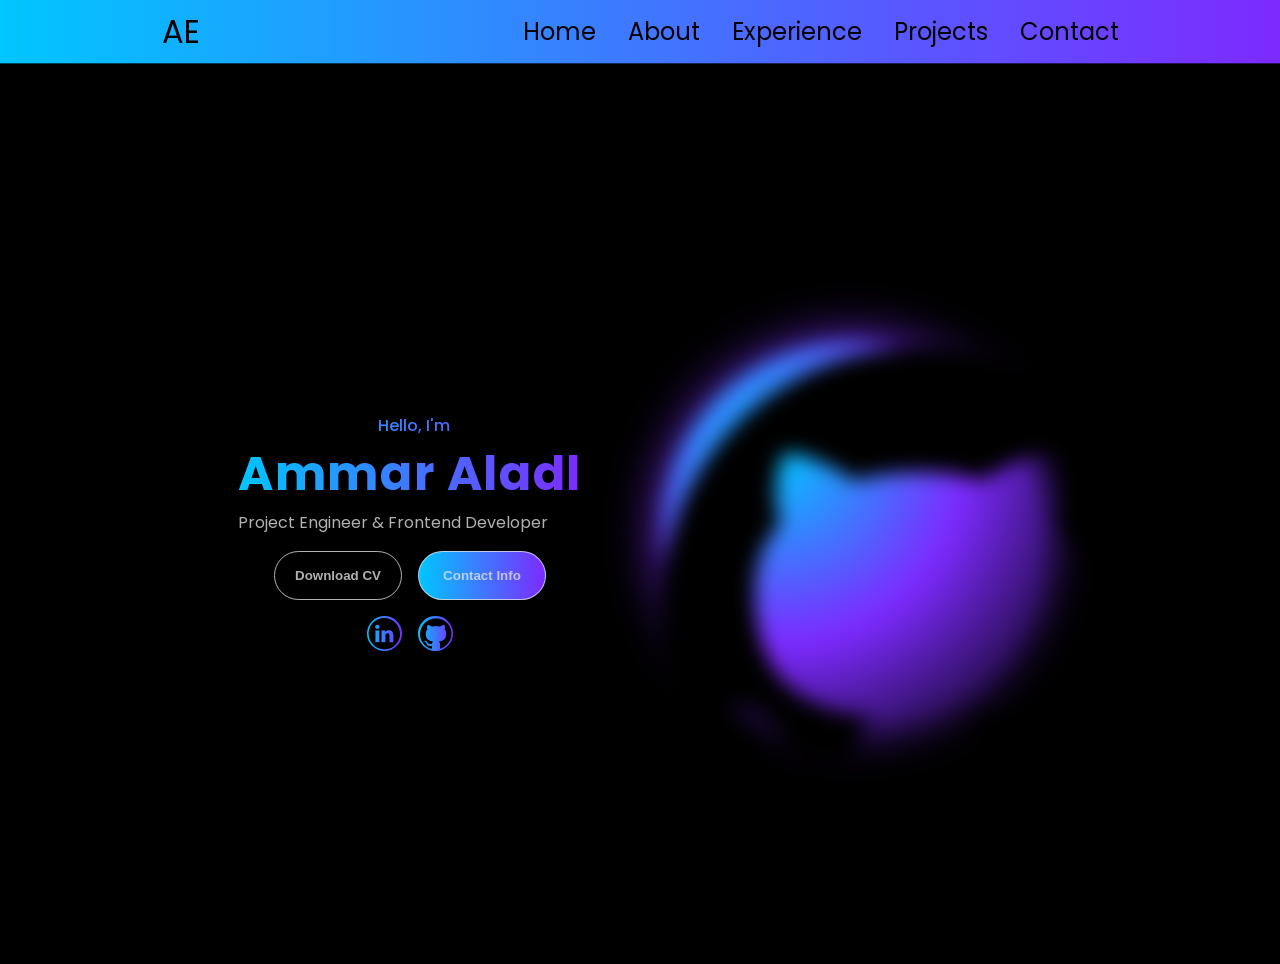
==== index.html @ 819f5580 "Add initial portfolio website files Added HTML pages for Home, About, Experience, Projects, and Cont" ====
<!DOCTYPE html>
<html lang="en">

<head>
  <meta charset="UTF-8" />
  <meta name="viewport" content="width=device-width, initial-scale=1.0" />
  <title>My Portfolio</title>
  <link rel="stylesheet" href="style.css" />
  <link rel="stylesheet" href="mediaqueries.css" />
</head>

<body>
  <nav id="desktop-nav">
    <Div class="logo"> AE</Div>
    <Div>
      <ul class="Nav-links">
        <li><a href="index.html">Home</a></li>
        <li><a href="about.html">About</a></li>
        <li><a href="Experience.html">Experience</a></li>
        <li><a href="Projects.html">Projects</a></li>
        <li><a href="Contact.html">Contact</a></li>
      </ul>
    </Div>
  </nav>

  <nav id="hamburger-nav">
    <div class="logo">AE</div>
    <div class="hamburger-menu">
      <div class="hamburger-icon" onclick="toggleMenu()">
        <span></span>
        <span></span>
        <span></span>
      </div>

      <div class="menu-links">
        <li><a href="index.html" onclick="toggleMenu()">Home</a></li>
        <li><a href="about.html" onclick="toggleMenu()">About</a></li>
        <li><a href="Experience.html" onclick="toggleMenu()">Experience</a></li>
        <li><a href="Projects.html" onclick="toggleMenu()">Projects</a></li>
        <li><a href="Contact.html" onclick="toggleMenu()">Contact</a></li>
      </div>
    </div>
  </nav>

  <section id="Home">

    <div class="section__text">
      <p class="section__text__p1">Hello, I'm</p>
      <h1 class="Name-title">Ammar Aladl</h1>
      <span class="section__text__p2">Project Engineer & Frontend Developer</span>

      <div class="btn-container">
        <button class="btn btn-color-2" onclick="window.open('./assets/Ammar_Eladl_CV.pdf')">
          Download CV
        </button>
        <button class="btn btn-color-1" onclick="location.href='./#contact'">
          Contact Info
        </button>
      </div>
      <div id="socials-container">
        <img src="./assets/linkedin.png" alt="linkedin Profile" class="icon"
          onclick="location.href='https://linkedin.com/in/ammar-aladl/'" />
        <img src="./assets/github.png" alt="Github Profile" class="icon"
          onclick="location.href='https://github.com/'" />
      </div>
    </div>

    <div class="orb">
      <img src="./assets/github.png" alt="">
    </div>


  </section>


  <script src=" script.js"></script>
</body>

</html>
---- style.css ----
/*General*/

@import url('https://fonts.googleapis.com/css2?family=Poppins:wght@300;400;500&display=swap');

* {
  margin: 0;
  padding: 0;
}

body {
  font-family: 'Poppins', sans-serif;
  background-color: #000;
}

html {
  scroll-behavior: smooth;
}

p {
  background: linear-gradient(90deg, #00c6ff 0%, #7d2aff 100%);
  -webkit-background-clip: text;
  background-clip: text;
  color: transparent;
  -webkit-text-fill-color: transparent;
}

/*transitions*/

a,
.button {
  transition: all 0.3s ease;
}

/*desktop nav*/

nav,
.Nav-links {
  display: flex;
}

nav {
  justify-content: space-around;
  align-items: center;
  height: 7vh;
  position: sticky;
  top: 0;
  z-index: 1000;
  background: linear-gradient(90deg, #00c6ff 0%, #7d2aff 100%);
  border-bottom: rgba(0, 0, 0, 0.668) 0.1rem solid;
}

.Nav-links {
  gap: 2rem;
  list-style: none;
  font-size: 1.5rem;
}

a {
  text-decoration: none;
  text-decoration-color: #e1e1e1c9;
  color: black;
}

a:hover {
  color: rgb(100, 100, 100);
  text-decoration-color: rgb(181, 181, 181);
}

.logo {
  font-size: 2rem;
}

.logo:hover {
  cursor: default;
}

/*Hamburger Menu*/

#hamburger-nav {
  display: none;
}

.hamburger-menu {
  position: relative;
  display: inline-block;
}

.hamburger-icon {
  display: flex;
  flex-direction: column;
  justify-content: space-between;
  height: 24px;
  width: 30px;
  cursor: pointer;
}

.hamburger-icon span {
  height: 2px;
  width: 100%;
  background-color: black;
  transition: all 0.3s ease-in-out;
}

.menu-links {
  position: absolute;
  top: 100%;
  right: 0;
  background: linear-gradient(90deg, #00c6ff 0%, #7d2aff 100%);
  width: fit-content;
  max-height: 0;
  overflow: hidden;
  transition: all 0.3s ease-in-out;
}

.menu-links a {
  display: block;
  padding: 10px;
  text-align: center;
  font-size: 1.5rem;
  color: black;
  text-decoration: none;
  transition: all 0.3s ease-in-out;
}

.menu-links a:hover {
  color: rgb(100, 100, 100);
  text-decoration-color: rgb(181, 181, 181);
}

.menu-links li {
  list-style: none;
}

.menu-links.open {
  max-height: 300px;
}

/* Hamburger Animation */
.hamburger-icon.open span:first-child {
  transform: rotate(45deg) translate(10px, 5px);
}

.hamburger-icon.open span:nth-child(2) {
  opacity: 0;
}

.hamburger-icon.open span:last-child {
  transform: rotate(-45deg) translate(10px, -5px);
}

/* Reset state */
.hamburger-icon span {
  transform: none;
  opacity: 1;
}

section {
  padding-top: 4vh;
  margin: 0 10rem;
  box-sizing: border-box;
  min-height: 100vh;
}

.section-container {
  display: flex;
}

#Home {
  display: flex;
  justify-content: center;
  align-items: center;
  gap: 5rem;
  height: fit-content;
}

.section__pic-container {
  width: 350px;
  height: 350px;
  display: flex;
  margin: 0 auto;
}


.section__text p {
  font-weight: 500;
  margin-left: 0.5rem;
}

.section__text__p1 {
  text-align: center;
}

.section__text__p2 {
  text-align: center;
  color: #e1e1e1c9;
}

.Name-title {
  font-size: 3rem;
  text-align: left;
  letter-spacing: 0.1rem;
  background: linear-gradient(90deg, #00c6ff 0%, #7d2aff 100%);
  -webkit-background-clip: text;
  background-clip: text;
  color: transparent;
  -webkit-text-fill-color: transparent;
}

.title {
  font-size: 3rem;
  text-align: center;
  background: linear-gradient(90deg, #00c6ff 0%, #7d2aff 100%);
  -webkit-background-clip: text;
  background-clip: text;
  color: transparent;
  -webkit-text-fill-color: transparent;
}

#socials-container {
  display: flex;
  justify-content: center;
  gap: 1rem;
  margin-top: 1rem;
}

.icon {
  cursor: pointer;
  height: 2rem;
  background: linear-gradient(90deg, #00c6ff 0%, #7d2aff 100%);
  border-radius: 50%;
  padding: 0.1rem;
}

.btn-container {
  display: flex;
  justify-content: center;
  gap: 1rem;
  margin-top: 1rem;
}

.btn {
  padding: 1rem;
  font-weight: 600;
  width: 8rem;
  border: none;
  border-radius: 2rem;
  cursor: pointer;
  transition: all 0.7s ease-in-out;
}

.btn-color-1,
.btn-color-2 {
  border: 0.1rem solid #e1e1e1c9;
}

.btn-color-1:hover,
.btn-color-2:hover {
  cursor: pointer;

}

.btn-color-1,
.btn-color-2:hover {
  background: linear-gradient(90deg, #00c6ff 0%, #7d2aff 100%);
  color: #e1e1e1c9;
}

.btn-color-1:hover {
  color: #e1e1e1c9;
  background-color: #000;
}

.btn-color-2 {
  background: none;
  color: #e1e1e1c9;
}

.btn-color-2:hover {
  border: 0.1rem solid #e1e1e1c9;
}

.btn-container {
  gap: 1rem;
}

.orb {
  width: 380px;
  height: 380px;
  border-radius: 50%;
  background: radial-gradient(circle at 30% 30%, #00c6ff, #7d2aff, #000);
  filter: blur(10px);
  box-shadow: 0 0 50px #7d2aff;
  animation: float 4s ease-in-out infinite alternate;
}

@keyframes float {
  from {
    transform: translateY(0);
  }

  to {
    transform: translateY(-50px);
  }
}


/*About Section*/

#about {
  position: relative;
}

.about-containers {
  gap: 2rem;
  margin-bottom: 2rem;
  margin-top: 2rem;
}

.about-details-container {
  justify-content: center;
  flex-direction: column;
}

.about-containers,
.about-details-container {
  display: flex;
}

.about-pic {
  border-radius: 50%;
  background: linear-gradient(90deg, #00c6ff 0%, #7d2aff 100%);

}

.arrow {
  position: absolute;
  right: 0.1rem;
  bottom: 5rem;
}

.details-container {
  padding: 1.5rem;
  flex: 1;
  background: transparent;
  border-radius: 2rem;
  border: rgb(163, 163, 163) 0.1rem solid;
  text-align: center;
}

.section-container {
  gap: 4rem;
  height: 80%;
}

.section__pic-container {
  height: 400px;
  width: 400px;
  margin: auto 0;
}

/*Experience Section*/

#Experience {
  position: relative;
}

.Experience-container {
  padding: 1.5rem;
  background: linear-gradient(90deg, #00c6ff 0%, #7d2aff 100%);
  color: #000;
  -webkit-text-fill-color: #000;
  border-radius: 2rem;
  border: rgb(163, 163, 163) 0.1rem solid;
  margin: 1rem 5rem;
  transition: transform 0.4s ease, box-shadow 0.4s ease, z-index 0s;
  position: relative;
  overflow: visible;
  transform-style: preserve-3d;
  transform: translateZ(0px);
}

.Experience-container:hover {
  transform: translateZ(60px) scale(1.05);
  box-shadow: 0 0 10px #e1e1e1c9;
  z-index: 10;
}

.hidden {
  overflow: hidden;
  transition: max-height 0.7s ease-in-out;
  z-index: 50;
  position: absolute;
  opacity: 0;
  pointer-events: none;
  transform: translatez(20px);
}

.expanded p {
  opacity: 1;
  width: 100%;
  margin-left: 10px;
  margin-top: 10px;
  color: #000;
  -webkit-text-fill-color: #000;
  pointer-events: auto;
  position: relative;
  transform: translateZ(0px);
  transition: opacity 0.7s ease-in-out, transform 0.7s ease-in-out;
}

.expanded h4 {
  opacity: 1;
  pointer-events: auto;
  position: relative;
  transform: translateZ(0px);
  transition: opacity 0.7s ease-in-out, transform 0.7s ease-in-out;
}

.toggle-time {
  display: flex;
  margin-top: 0.5rem;
  justify-content: space-between;
}

.timeline-date {
  font-style: italic;
  color: black;
}

.toggle-btn {
  display: inline-block;
  width: auto;
  height: auto;
  background: linear-gradient(90deg, #00c6ff 0%, #7d2aff 100%);
  color: black;
  padding: 0.6rem 1.2rem;
  border: none;
  border-radius: 1rem;
  cursor: pointer;
  font-size: 1rem;
}

/*Projects Section*/

#Projects {
  position: relative;
}

.project-card-container {
  display: flex;
  justify-content: center;
  gap: 3rem;
  margin-top: 1rem;
}

.project-card-title {
  width: 260px;
  height: 220px;
  perspective: 1000px;
}

.project-card-Inner {
  width: 100%;
  height: 100%;
  transition: transform 0.7s;
  transform-style: preserve-3d;
  position: relative;
}

.project-card-title:hover .project-card-Inner {
  transform: rotateY(180deg);
  box-shadow: 0 0 20px #e1e1e1c9;
  border-radius: 2rem;
}

.flip-card-front,
.flip-card-back {
  position: absolute;
  border-radius: 2rem;
  gap: 0.2rem;
  width: 100%;
  height: 100%;
  backface-visibility: hidden;
  display: flex;
  flex-direction: column;
  justify-content: center;
  align-items: center;
  background: linear-gradient(90deg, #00c6ff 0%, #7d2aff 100%);
}

.flip-card-back {
  transform: rotateY(180deg);
}

.flip-card-text {
  width: auto;
  margin: 1rem 1.2rem 0.8rem 2.2rem;
  color: black;
}

/* Project image */

.pic-project {
  height: 120px;
  width: 120px;
  object-fit: cover;
}

/* Project title */
.Project-header {
  text-align: center;
  font-weight: bolder;
  margin: 0 1rem;
}

/* Buttons */
.Project-btn {
  display: flex;
  gap: 1rem;
  justify-content: center;
}

.Project-btn button,
.Project-btn a {
  padding: 0.7rem;
  border-radius: 2rem;
  border: 0.1rem solid black;
  color: black;
  cursor: pointer;
  transition: 0.3s;
  font-size: 0.8rem;
  width: fit-content;
}

.Project-btn button:hover,
.Project-btn a:hover {
  background: black;
  color: white;
  transform: scale(1.05);
}

/*Contact Section*/

#Contact {
  display: flex;
  justify-content: center;
  flex-direction: column;
}

.contact-info-upper-container {
  justify-content: center;
  display: flex;
  border-radius: 1.5rem;
  border: #242424 solid 0.1rem;
  padding: 0.5rem;
  margin: 2rem auto;
}

.contact-info-container {
  display: flex;
  align-items: center;
  justify-content: center;
  gap: 0.5rem;
  margin: 1rem;
}

.contact-info-container img {
  border-radius: 50%;
  padding: 0.1rem;
}

/*footer*/

footer {
  padding: 1rem;
  text-align: center;
}

/*About.html Page */

.about-wrapper {
  display: flex;
  margin: 3rem auto;
  gap: 5rem;
}



.about-full-pic {
  border-radius: 50%;
  transition: transform 0.7s ease-in-out;
  width: 50vh;
  height: 50vh;
  padding: 1rem;
  background: linear-gradient(90deg, #00c6ff 0%, #7d2aff 100%);

}

.about-right h2 {
  margin: 1rem 0;
  font-size: 2rem;
  letter-spacing: 0.2px;
  display: inline-block;
  background: linear-gradient(90deg, #00c6ff 0%, #7d2aff 100%);
  -webkit-background-clip: text;
  background-clip: text;
  color: transparent;
  -webkit-text-fill-color: transparent;
}

.about-full-pic:hover {
  transform: scale(1.1);
}

.about-left:hover {
  transform: scale(1.1);
}

/*the second half of about page*/

.about-wrapper-2 {
  display: flex;
  gap: 2rem;
  width: fit-content;
  max-height: fit-content;
  background: linear-gradient(90deg, #00c6ff 0%, #7d2aff 100%);
  -webkit-background-clip: text;
  background-clip: text;
  color: transparent;
  -webkit-text-fill-color: transparent;
  margin-bottom: 4rem;
}

.about-left-2 {
  border: #242424 solid 0.1rem;
  padding: 2rem;
  border-radius: 2rem;
}

.about-list {
  margin: 1rem;

}

.about-right-2 {
  border: #242424 solid 0.1rem;
  padding: 2rem;
  border-radius: 2rem;
}

.about-p-1 {
  margin: 1rem;
}

.tech-grid {
  display: flex;
  flex-direction: column;
  gap: 1rem;
  margin-top: 0.6rem;
}

.span-tech {
  border: #242424 solid 0.1rem;
  box-shadow: 0 4px 10px rgba(0, 0, 0, 0.2);
  padding: 0.3rem;
  border-radius: 2rem;
  font-size: 0.9rem;
  font-weight: bolder;
  background: linear-gradient(90deg, #00c6ff 0%, #7d2aff 100%);
  color: black;
  -webkit-text-fill-color: black;
  transition: transform 0.7s ease-in-out;
}

.span-tech:hover {
  background: linear-gradient(90deg, #00c6ff 0%, #7d2aff 100%);
  -webkit-background-clip: text;
  background-clip: text;
  color: transparent;
  -webkit-text-fill-color: transparent;
  transform: scale(1.1);
}
---- mediaqueries.css ----
/* ----------------------------- */
/*   MEDIA QUERIES (RESPONSIVE)  */
/* ----------------------------- */

/* Large Tablets & Small Laptops */
@media (max-width: 1200px) {
  section {
    margin: 0 5rem;
  }

  .project-card-container {
    gap: 2rem;
  }

  .pic-project {
    width: 220px;
    height: 220px;
  }
}

/* Tablets */
@media (max-width: 992px) {

  /* Switch to hamburger menu */
  #desktop-nav {
    display: none;
  }

  #hamburger-nav {
    display: flex;
    justify-content: space-between;
    align-items: center;
    padding: 1rem 2rem;
    position: sticky;
    height: 5vh;
    top: 0;
    z-index: 1000;
    background: linear-gradient(90deg, #00c6ff 0%, #7d2aff 100%);
    border-bottom: 0.1rem solid rgba(0, 0, 0, 0.3);
  }

  section {
    margin: 0 4rem;
  }

  /* Stack home section */
  #Home {
    flex-direction: column;
    text-align: center;
    gap: 2rem;
  }

  #about-page {
    display: flex;
    flex-direction: column;
    text-align: center;
    gap: 2rem;
  }

  .section__pic-container {
    width: fit-content;
    margin: 0 auto 2rem;
  }

  /* About section */
  .section-container {
    flex-direction: column;
    gap: 2rem;
  }

  .about-containers {
    flex-direction: column;
  }

  .Experience-container {
    margin: 1rem 2rem;
  }

  .arrow {
    display: none;
  }

}

/* Mobile */
@media (max-width: 768px) {
  section {
    margin: 0 2rem;
  }

  .title {
    font-size: 2.3rem;
  }

  .project-card-container {
    flex-direction: column;
    align-items: center;
  }

  .about-wrapper {
    flex-direction: column;
    align-items: center;
    gap: 2rem;
  }

  h2 {
    text-align: center;
  }

  .orb {
    display: none;
  }

  .about-left {
    width: fit-content;
    height: 46vw;
  }

  .about-full-pic {
    width: auto;
    height: 46vw;
  }

  .about-wrapper-2 {
    flex-direction: column;
    align-items: center;
    gap: 2rem;
  }

  .about-left-2 {
    width: fit-content;
    height: fit-content;
  }

  .project-card-title {
    max-width: 360px;
  }

  .pic-project {
    width: 100%;
    height: auto;
  }

  .Experience-container {
    margin: 1rem 0;
  }

  .section__pic-container {
    width: auto;
    height: 46vw;
    justify-content: center;
  }

  .contact-info-upper-container {
    flex-direction: column;
  }

  .arrow {
    display: none;
  }

  .toggle-btn {
    margin-left: 0;
    display: flex;
    flex-direction: column;
  }

  footer {
    height: 10vh;
    padding: 2rem;
  }

  .Nav-links {
    flex-direction: column;
    gap: 0.5rem;
    align-items: center;
  }

  .pic-project {
    height: 120px;
    width: 120px;
    object-fit: cover;
  }
}

/* Small Mobile (most phones) */
@media (max-width: 480px) {
  section {
    margin: 0 1rem;
  }

  .title {
    font-size: 2rem;
  }

  .arrow {
    display: none;
  }

  .section__text__p2 {
    font-size: 1.3rem;
  }

  .toggle-btn {
    align-self: center;
    margin-left: 0;
    flex-direction: column;
  }


  .btn-container {
    flex-direction: column;
    width: 100%;
  }

  .btn {
    width: 100%;
  }

  .project-card-title {
    padding: 1.2rem;
  }

  footer p {
    font-size: 0.9rem;
  }
}

/* Small Small Mobile (most phones) */
@media (max-width: 150px) {
  section {
    margin: 0 1rem;
  }

  .title {
    font-size: 0.7rem;
  }

  .arrow {
    display: none;
  }

  .toggle-btn {
    align-self: center;
    margin-left: 0;
  }

}
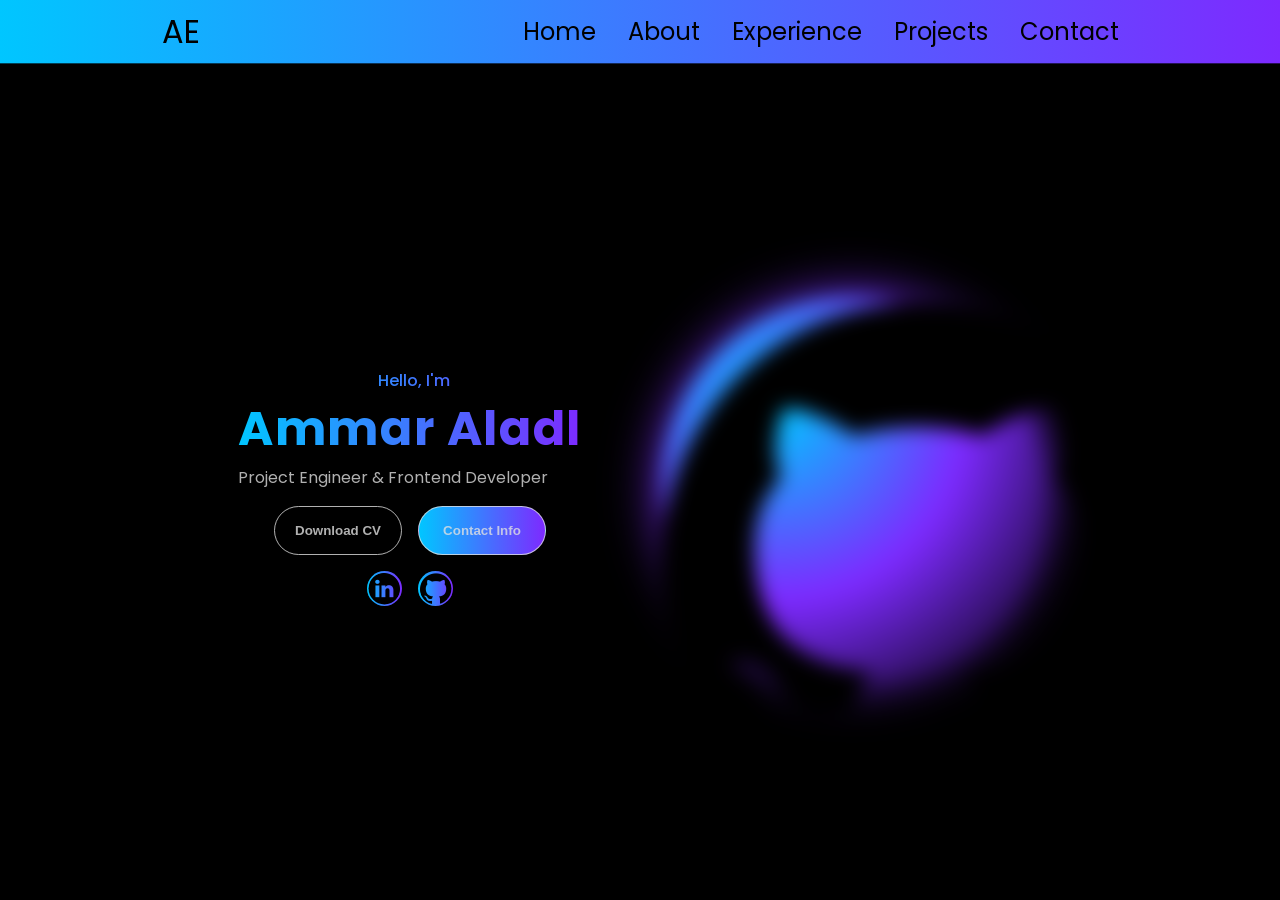
==== commit 89398406: "Commit" ====
--- a/index.html
+++ b/index.html
@@ -11,7 +11,7 @@
 
 <body>
   <nav id="desktop-nav">
-    <Div class="logo"> AE</Div>
+    <div class="logo"><a href="index.html">AE</a></div>
     <Div>
       <ul class="Nav-links">
         <li><a href="index.html">Home</a></li>
@@ -53,7 +53,7 @@
         <button class="btn btn-color-2" onclick="window.open('./assets/Ammar_Eladl_CV.pdf')">
           Download CV
         </button>
-        <button class="btn btn-color-1" onclick="location.href='./#contact'">
+        <button class="btn btn-color-1" onclick="location.href='Contact.html'">
           Contact Info
         </button>
       </div>
@@ -61,7 +61,7 @@
         <img src="./assets/linkedin.png" alt="linkedin Profile" class="icon"
           onclick="location.href='https://linkedin.com/in/ammar-aladl/'" />
         <img src="./assets/github.png" alt="Github Profile" class="icon"
-          onclick="location.href='https://github.com/'" />
+          onclick="location.href='https://github.com/ammaraladl'" />
       </div>
     </div>
 
--- a/style.css
+++ b/style.css
@@ -70,10 +70,6 @@
   font-size: 2rem;
 }
 
-.logo:hover {
-  cursor: default;
-}
-
 /*Hamburger Menu*/
 
 #hamburger-nav {
@@ -158,7 +154,7 @@
   padding-top: 4vh;
   margin: 0 10rem;
   box-sizing: border-box;
-  min-height: 100vh;
+  min-height: 90vh;
 }
 
 .section-container {
@@ -196,8 +192,9 @@
 }
 
 .Name-title {
+  text-align: center;
+  justify-content: center;
   font-size: 3rem;
-  text-align: left;
   letter-spacing: 0.1rem;
   background: linear-gradient(90deg, #00c6ff 0%, #7d2aff 100%);
   -webkit-background-clip: text;
@@ -448,8 +445,9 @@
 
 .project-card-container {
   display: flex;
-  justify-content: center;
-  gap: 3rem;
+  flex-wrap: wrap;
+  justify-content: center;
+  gap: 1rem;
   margin-top: 1rem;
 }
 
@@ -507,6 +505,7 @@
 }
 
 /* Project title */
+
 .Project-header {
   text-align: center;
   font-weight: bolder;
@@ -514,6 +513,7 @@
 }
 
 /* Buttons */
+
 .Project-btn {
   display: flex;
   gap: 1rem;
--- a/mediaqueries.css
+++ b/mediaqueries.css
@@ -9,12 +9,15 @@
   }
 
   .project-card-container {
-    gap: 2rem;
+    margin-top: 1rem;
+    display: flex;
+
+    align-items: center;
   }
 
   .pic-project {
-    width: 220px;
-    height: 220px;
+    width: auto;
+    height: 120px;
   }
 }
 
@@ -45,7 +48,6 @@
 
   /* Stack home section */
   #Home {
-    flex-direction: column;
     text-align: center;
     gap: 2rem;
   }
@@ -68,6 +70,16 @@
     gap: 2rem;
   }
 
+  .about-wrapper {
+    display: flex;
+    flex-direction: column;
+  }
+
+  .about-left {
+    display: flex;
+    justify-content: center;
+  }
+
   .about-containers {
     flex-direction: column;
   }
@@ -80,6 +92,24 @@
     display: none;
   }
 
+  .project-card-container {
+    margin-top: 1rem;
+    display: flex;
+    flex-wrap: wrap;
+    align-items: center;
+  }
+
+  .pic-project {
+    height: 120px;
+    width: auto;
+    object-fit: cover;
+  }
+
+  footer {
+    height: 2vh;
+    padding: 2rem;
+  }
+
 }
 
 /* Mobile */
@@ -136,13 +166,8 @@
     max-width: 360px;
   }
 
-  .pic-project {
-    width: 100%;
-    height: auto;
-  }
-
   .Experience-container {
-    margin: 1rem 0;
+    margin: 1rem auto;
   }
 
   .section__pic-container {
@@ -160,9 +185,9 @@
   }
 
   .toggle-btn {
-    margin-left: 0;
-    display: flex;
-    flex-direction: column;
+    display: flex;
+    flex-direction: column;
+    width: fit-content;
   }
 
   footer {
@@ -203,18 +228,13 @@
 
   .toggle-btn {
     align-self: center;
-    margin-left: 0;
-    flex-direction: column;
+    width: fit-content;
+    font-size: small;
   }
 
 
   .btn-container {
-    flex-direction: column;
-    width: 100%;
-  }
-
-  .btn {
-    width: 100%;
+    align-items: center;
   }
 
   .project-card-title {
@@ -240,9 +260,4 @@
     display: none;
   }
 
-  .toggle-btn {
-    align-self: center;
-    margin-left: 0;
-  }
-
 }
